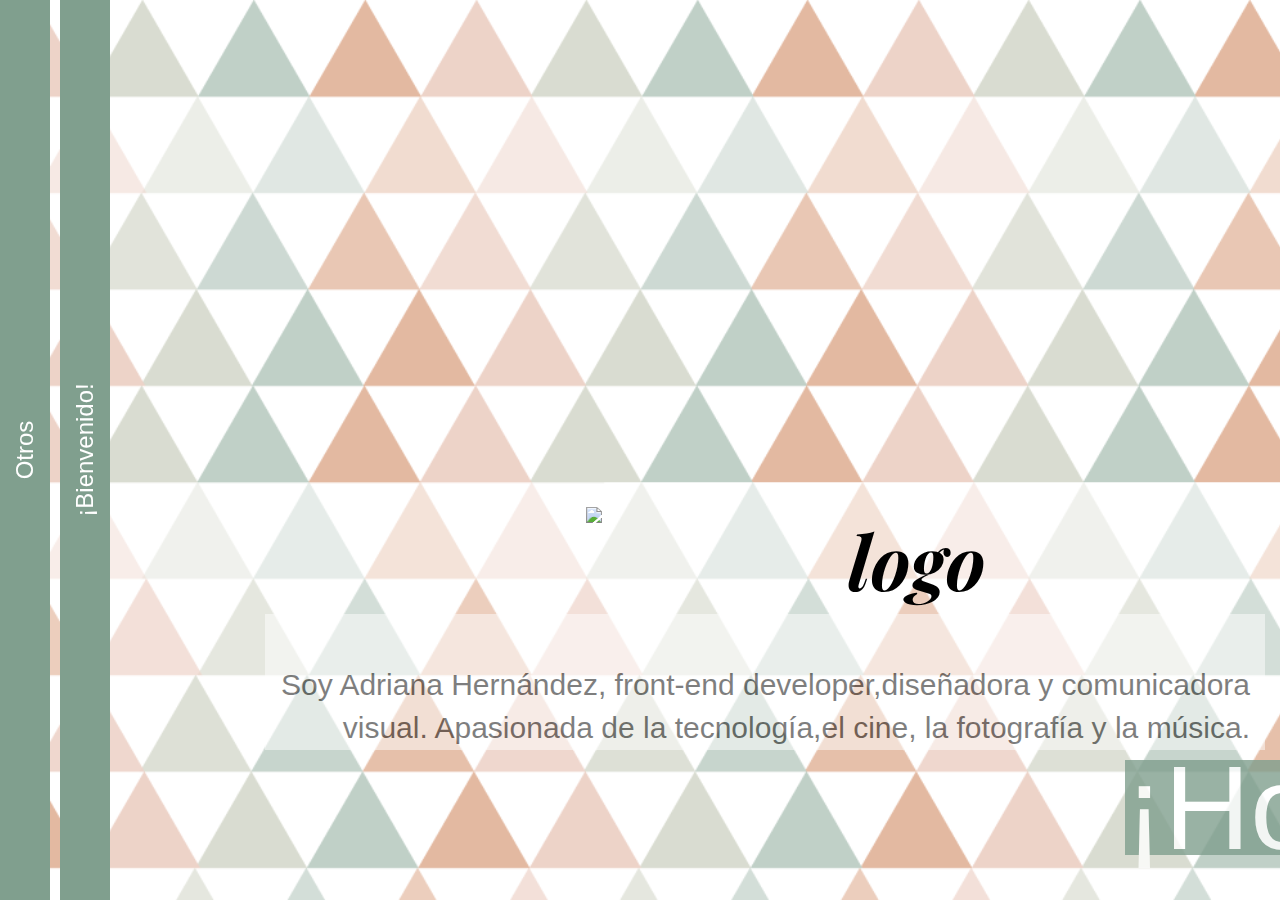
==== index.html @ fefb1ea2 "Primera parte y maquetación segunda parte" ====
<!DOCTYPE html>
<html lang="en" class="no-js">
	<head>
		<meta charset="UTF-8" />
		<meta name="viewport" content="width=device-width, initial-scale=1">
		<title>Adriana</title>
		<meta name="description" content="" />
		<meta name="keywords" content="" />
		<meta name="author" content="Codrops" />
		<link href="https://fonts.googleapis.com/css?family=Comfortaa" rel="stylesheet">
		<link rel="stylesheet" href="https://maxcdn.bootstrapcdn.com/bootstrap/3.3.7/css/bootstrap.min.css" integrity="sha384-BVYiiSIFeK1dGmJRAkycuHAHRg32OmUcww7on3RYdg4Va+PmSTsz/K68vbdEjh4u" crossorigin="anonymous">
		<link href="https://fonts.googleapis.com/css?family=Playfair+Display:700i" rel="stylesheet">
		<link rel="stylesheet" href="css/general.css">
		<link rel="stylesheet" type="text/css" href="css/normalize.css" />
		<link rel="stylesheet" type="text/css" href="css/demo.css" />
		<link rel="stylesheet" type="text/css" href="css/component.css" />
		<script>document.documentElement.className = 'js';</script>
	</head>
	<body class="demo-1">
		<svg class="hidden">
			<symbol id="icon-caret" viewBox="0 0 24 24">
				<title>caret</title>
				<polygon points="15.7,16.6 11.1,12 15.7,7.4 14.3,6 8.3,12 14.3,18"/>
			</symbol>
			<symbol id="icon-menu" viewBox="0 0 24 24">
				<title>menu</title>
				<path d="M23.8,6H0.1V3h23.7V6z M23.8,10.5H0.1v3h23.7V10.5z M14.2,18h-14v3h14V18z"/>
			</symbol>
			<symbol id="icon-cross" viewBox="0 0 24 24">
				<title>cross</title>
				<path d="M14.1,12l7.3,7.3l-2.1,2.1L12,14.1l-7.3,7.3l-2.1-2.1L9.9,12L2.6,4.7l2.1-2.1L12,9.9l7.3-7.3l2.1,2.1L14.1,12z"/>
			</symbol>
		</svg>
		<main class="view">
			<div class="content">
				<header class="codrops-header">
					<div class="presentacion">
						<img src="assets/img/logo.png" alt="logo" class="codrops-header__info imagen-logo img-responsive">
					</div>
					<div class="container ">
						<div class="row ">
							<p class="codrops-header col-xs-6 rectangulo-presentacion presentacion">
								Soy Adriana Hernández, front-end developer,diseñadora y comunicadora visual.
								Apasionada de la tecnología,el cine, la fotografía y la música.

							</p>
						</div>
					</div>

				
					<div class="rectangulo-hola">
						<h1 class="codrops-header__title fuente">¡Hola!</h1>
					</div>

					<p class="codrops-header__tagline"><a href="href=views/secciones.html#contacto">¡Contáctame!</a></p>
					<!-- <nav class="demos">
						<span class="demos__text">cors tuum magicus urn, aeternus canum fidelis, lapis et caro per sempre, nunquam intervalum</span>
						<a class="demo demo--current" href="index.html">1</a>
						<a class="demo" href="index2.html">2</a>
						<a class="demo" href="index3.html">3</a>
					</nav> -->
				</header>
			</div>
			<button class="btn btn--menu">
				<svg class="icon icon--menu"><use xlink:href="#icon-menu"></use></svg>
				<svg class="icon icon--cross"><use xlink:href="#icon-cross"></use></svg>
			</button>
			<nav class="tabsnav tabsnav--vertical tabsnav--ander">
				<div class="tabsnav__item">
					<div class="tabsnav__bar"></div>
					<h3 class="tabsnav__title">Otros</h3>
				</div>
				<div class="tabsnav__item">
					<div class="tabsnav__bar"></div>
					<h3 class="tabsnav__title">¡Bienvenido!</h3>
				</div>
			</nav>
			<div class="tabscontent">
				<div class="tabscontent__item">
					<figure class="poster">
						<img class="poster__img" src="assets/img/otros.png" alt="Poster 1"/>
						<figcaption class="poster__caption">
							<h2 class="poster__title"><a href="views/secciones.html#otros">Otros Proyectos</a></h2>
							<p class="poster__deco">Fotografía y videos</p>
							<div class="poster__box"></div>
							<span class="poster__number"></span>
						</figcaption>
					</figure>
				</div>
				<div class="tabscontent__item">
					<figure class="poster">
						<img class="poster__img" src="assets/img/portafolio.png" alt="Poster 1"/>
						<figcaption class="poster__caption">
							<h2 class="poster__title"><a href="views/secciones.html#portafolio">Portafolio</a></h2>
							<img class="poster__deco" src="assets/img/skills.png" alt="">
							<div class="poster__box"><a href="views/secciones.html#skills">Skills</a></div>
							<span class="poster__number"></span>
						</figcaption>
					</figure>
				</div>
				<button class="btn btn--back"><svg class="icon icon--caret"><use xlink:href="#icon-caret"></use></svg></button>
			</div>
		</main>


		<script src="js/anime.min.js"></script>
		<script src="js/enquire.min.js"></script>
		<script src="js/tabsnav.js"></script>
		<script src="js/demo1.js"></script>
	</body>
</html>
---- css/general.css ----
/*Para la hoja de presentación*/
body {
	font-family: 'Avenir Next', Avenir, Helvetica, Arial, sans-serif;
	color: #fff;
	background: #fff;
	background-image:url(../assets/img/fondo1.png);
	background-repeat: no-repeat;
	background-size: cover;
	background-position: top;

}
.presentacion{
  width: 100%;
  height: 100vh;
	padding-top: 5rem;
  display: flex;
  flex-direction: column;
  justify-content: center;
  align-items: center;
}
.imagen-logo{
  width: 100%;
  align-content: center;
  align-self: center;
  margin-left: 20%;
}

.rectangulo-hola {
   width: 31rem;
   height: 15rem;
   background: #809F8E;
	 opacity: .8;
}
.rectangulo-presentacion {

   width: 100rem;
   height: 50rem;
   background: #fff;
	 opacity: .5;
}
.fuente{
	font-size: 3rem;
	color:#fff;
}
.presentacion{
	color:#000;
	font-size: 3rem;
}
---- css/demo.css ----
*,
*::after,
*::before {
	-webkit-box-sizing: border-box;
	box-sizing: border-box;
}

body {
	font-family: 'Avenir Next', Avenir, Helvetica, Arial, sans-serif;
	color: #fff;
	background: #fff;
	background-image:url(../assets/img/fondo1.png);
	background-repeat: no-repeat;
	background-size: cover;
	background-position: top;

}

a {
	text-decoration: none;
	color: #000;
	outline: none;
	cursor: pointer
}

a:hover,
a:focus {
	color: #ff;
}

.hidden {
	position: absolute;
	overflow: hidden;
	width: 0;
	height: 0;
	pointer-events: none;
}

/* Icons */
.icon {
	display: block;
	width: 1.5em;
	height: 1.5em;
	margin: 0 auto;
	fill: currentColor;
}

.view {
	position: relative;
	display: flex;
	justify-content: flex-end;
	overflow: hidden;
	height: 100vh;
	margin: 0 0 0 215px;
}

.content {
	z-index: 1;
	display: flex;
	justify-content: space-between;
	width: 100%;
	height: 100%;
	padding: 25px 50px;
	background: url(../img/bg_lavender.jpg) no-repeat top left;
	background-size: auto 100%;
}

.deco__text {
	font-size: 0.8em;
	line-height: 1;
	margin: 0;
	color: #bcb8e8;
}

/* Header */
.codrops-header {
	position: relative;
	display: flex;
	flex-direction: column;
	align-items: flex-end;
	height: 100%;
	text-align: right;
}

.codrops-header__info {
	font-family: 'Playfair Display', serif;
	font-size: 2.5em;
	font-weight: 700;
	font-style: italic;
	position: relative;
	max-width: 400px;
	margin: auto 10vw 0 0;
	text-align: right;
}

.codrops-header__info::after {
	content: '01';
	font-family: 'Avenir Next', Avenir, Helvetica, Arial, sans-serif;
	font-size: 8em;
	font-weight: bold;
	font-style: normal;
	position: absolute;
	z-index: -1;
	top: 0%;
	right: 52.5%;
	letter-spacing: -0.05em;
	color: #fff;
}

.codrops-header__deco {
	font-size: 2em;
	line-height: 1;
	padding: 1em 0;
	color: #1d48f3;

	writing-mode: vertical-rl;
}

.codrops-header__title {
	font-size: 8.5em;
	line-height: 0.8;
	margin: 0 -7px 0;
	padding: 0;
}

.codrops-header__tagline {
	width: 50%;
	margin: 0 0 0 auto;
	padding: 0;
}

/* Top Navigation Style */
.codrops-links {
	position: relative;
	display: flex;
	justify-content: space-between;
	align-items: flex-start;
	white-space: nowrap;
}

.codrops-icon {
	display: block;
}

.codrops-icon:last-child {
	margin: 0 0 0 2em;
}

.btn {
	border: none;
	background: none;
}

.btn:focus {
	outline: none;
}

.btn--back {
	font-size: 1.5em;
	position: absolute;
	z-index: 1002;
	top: 1em;
	right: 1em;
	opacity: 0;
	color: #1d48f3;
}

.btn--menu {
	font-size: 0.85em;
	position: absolute;
	z-index: 1000;
	top: 0;
	left: 0;
	display: none;
	margin: 10px 0 0 6px;
}

.btn--menu-active .icon--menu,
.icon--cross {
	display: none;
}

.btn--menu-active .icon--cross {
	display: block;
}

/* Demo links */
.demos {
	display: flex;
	align-items: center;
	margin: 2em 0 0 auto;
}

.demos__text {
	font-size: 0.8em;
	display: block;
	margin: 0 2em 0 0;
	color: #bcb8e8;
}

.demo {
	position: relative;
	display: block;
	margin: 0 0 0 1.5em;
}

.demo:hover,
.demo:focus {
	outline: none;
}

.demo--current {
	pointer-events: none;
	color: #fff;
}

.demo--current::before {
	content: '';
	position: absolute;
	z-index: -1;
	top: 50%;
	left: 50%;
	width: 32px;
	height: 32px;
	margin: -17px 0 0 -16px;
	border-radius: 50%;
	background: #1d48f3;
}
/* Content */
.tabscontent {
	pointer-events: none;
}

.tabscontent__item {
	position: fixed;
	z-index: 1001;
	top: 0;
	left: 0;
	display: flex;
	justify-content: center;
	align-items: center;
	overflow: hidden;
	width: 100%;
	height: 100vh;
	opacity: 0;
}

.tabscontent__item--current,
.tabscontent__item--current ~ .btn--back {
	pointer-events: auto;
}

.poster {
	position: relative;
}


.column {
	width: 30vw;
}

.column__title {
	color: #ff764b;
}

.column__text {
	font-size: 2em;
	font-weight: normal;
	margin: 0;
	color: #fff4d7;
}

.z-index {
	z-index: 1000;
	color: white;
}

/* Individual demos */
.
@media screen and (max-width: 80em) {
	.view {
		overflow: auto;
		height: auto;
		min-height: calc(100vh - 69px);
		margin: 0;
	}

	.content {
		flex-direction: column;
		padding: 10px;
	}

	.codrops-links {
		margin: 0 0 1em;
	}
	.codrops-icon {
		font-size: 1em;
	}
	.codrops-header__deco {
		font-size: 1.25em;
	}
	.codrops-header__title {
		font-size: 5.5em;
		margin: 0 -4px;
	}
	.codrops-header__tagline {
		width: auto;
	}
	.demos {
		align-items: flex-start;
		margin-top: 1em;
	}
	.codrops-header__info::after {
		font-size: 7em;
	}

	.btn--back {
		top: 0;
		right: 0;
	}
	.btn--menu {
		display: block;
	}
---- css/component.css ----
.tabsnav {
	position: fixed;
	top: 0;
	right: 0;
	width: 100%;
	z-index: 1000;
}

.tabsnav--hidden {
	pointer-events: none;
	visibility: hidden;
}

.tabsnav__item {
	height: 50px;
	position: relative;
	cursor: pointer;
}

.tabsnav__bar {
	background: currentColor;
	width: 100%;
	height: 100%;
	position: absolute;
	pointer-events: none;
}

.tabsnav__title {
	position: relative;
	cursor: pointer;
	margin: 0;
	height: 100%;
	font-weight: normal;
	line-height: 1;
	display: flex;
	flex-direction: column;
	justify-content: center;
	align-items: center;
	pointer-events: none;
}

/* Vertical Menu */
.tabsnav--vertical {
	display: flex;
	width: auto;
	height: 100%;
}

.tabsnav--vertical .tabsnav__item {
	flex: none;
	width: 50px;
	height: 100%;
}

.tabsnav--vertical .tabsnav__title {
	transform: rotate(-90deg);
}

/* Menu styles */

.tabsnav--ander {
	left: 0;
}

.tabsnav--ander .tabsnav__bar {
	background: #809F8E;
}

.tabsnav--ander .tabsnav__item:not(:last-child) {
	margin: 0 10px 0 0;
}

.tabsnav--ibai .tabsnav__item:not(:last-child) {
	margin: 0 0 10px 0;
}

@media screen and (max-width: 40em) {
	/* don't show a background if on mobile */
	.tabsnav {
		background: none;
	}
}
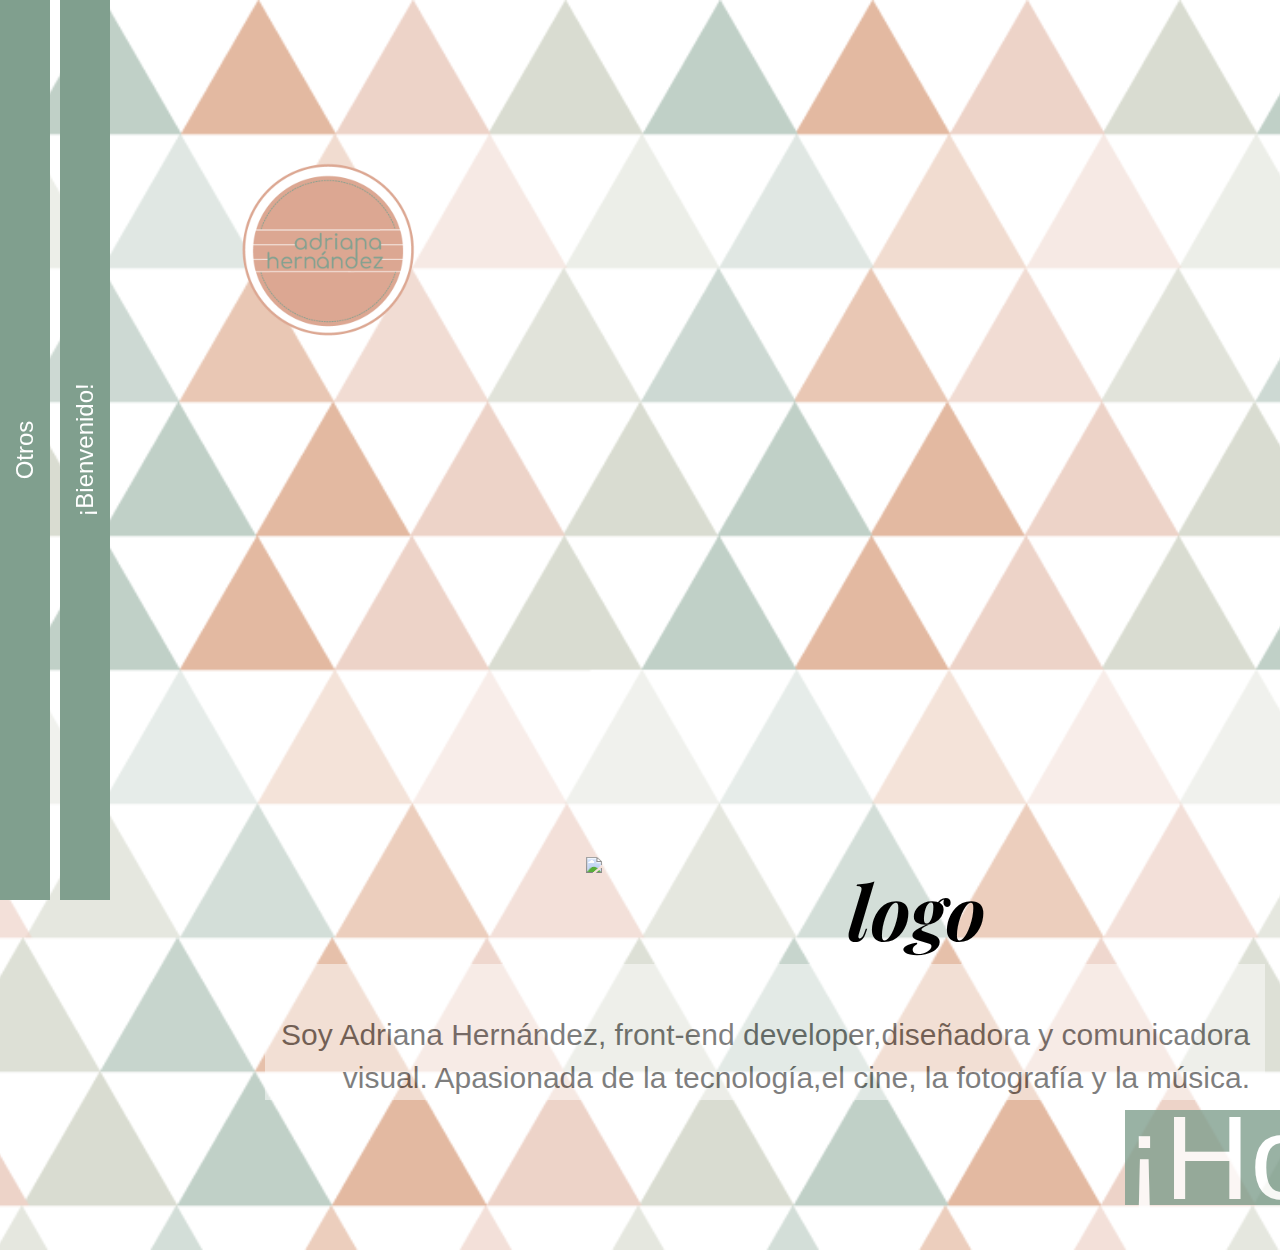
==== commit 5208bf40: "Estilos completos" ====
--- a/index.html
+++ b/index.html
@@ -17,6 +17,13 @@
 		<script>document.documentElement.className = 'js';</script>
 	</head>
 	<body class="demo-1">
+		<section class="container-fluid">
+			<div class="row">
+				<div class="col-xs-8 col-xs-offset-2">
+					<img id="logo-inicio"src="assets/img/LOGO.png" alt="">
+				</div>
+			</div>
+		</section>
 		<svg class="hidden">
 			<symbol id="icon-caret" viewBox="0 0 24 24">
 				<title>caret</title>
@@ -42,12 +49,11 @@
 							<p class="codrops-header col-xs-6 rectangulo-presentacion presentacion">
 								Soy Adriana Hernández, front-end developer,diseñadora y comunicadora visual.
 								Apasionada de la tecnología,el cine, la fotografía y la música.
-
 							</p>
 						</div>
 					</div>
 
-				
+
 					<div class="rectangulo-hola">
 						<h1 class="codrops-header__title fuente">¡Hola!</h1>
 					</div>
--- a/css/general.css
+++ b/css/general.css
@@ -17,6 +17,11 @@
   flex-direction: column;
   justify-content: center;
   align-items: center;
+}
+#logo-inicio{
+	width:20rem;
+	margin-top:15rem;
+	margin-right: 8rem;
 }
 .imagen-logo{
   width: 100%;
@@ -46,3 +51,23 @@
 	color:#000;
 	font-size: 3rem;
 }
+@media (max-width:767px){
+	/*.tabsnav__item {
+	    visibility: visible;
+	}*/
+	.codrops-header{
+		display:none;
+	}
+	.codrops-header p{
+		display:none;
+	}
+	.codrops-header img{
+		display:none;
+	}
+	.codrops-header h1{
+		display:none;
+	}
+	.rectangulo-hola{
+		display:none;
+	}
+}
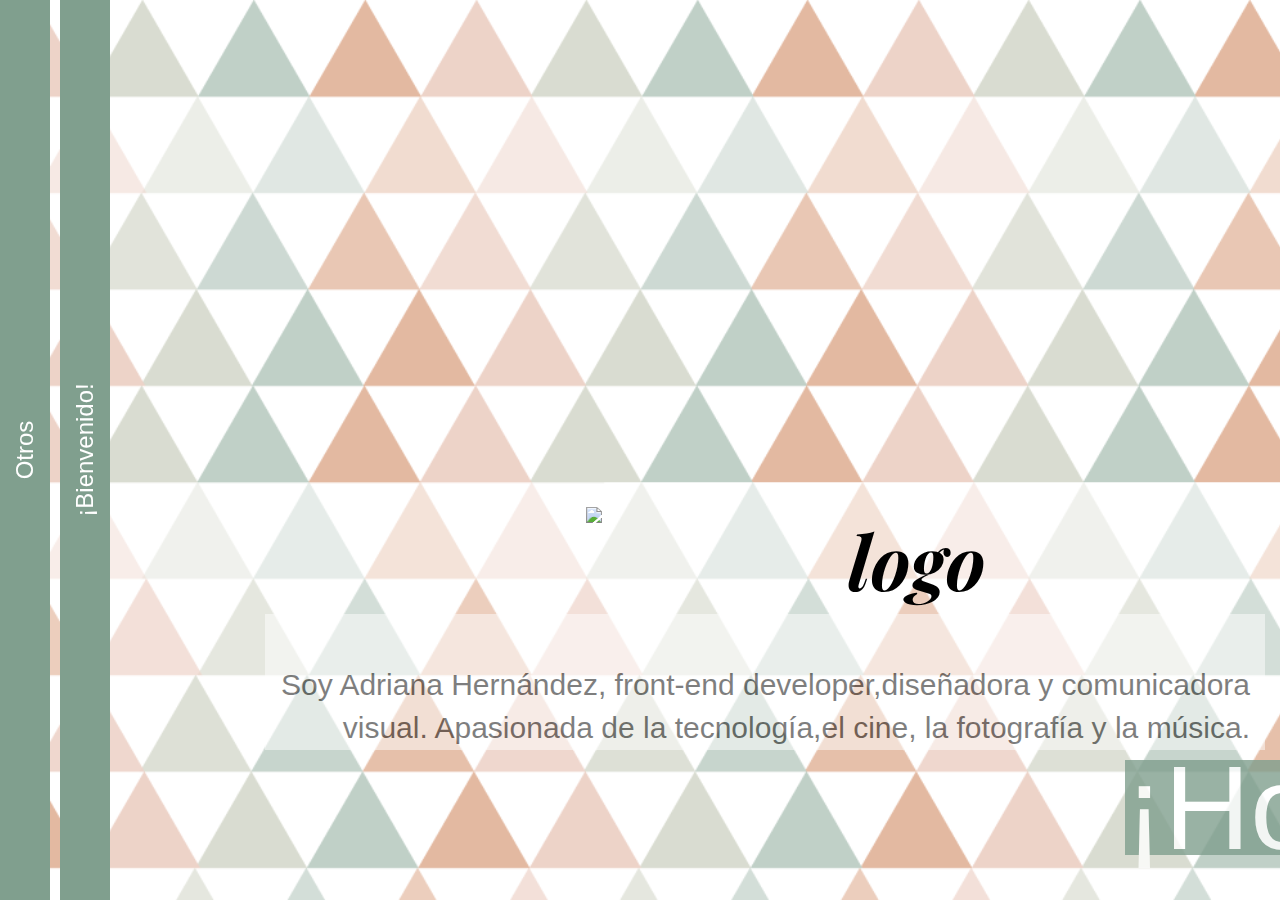
==== commit fd2b5828: "última funcionalidad" ====
--- a/index.html
+++ b/index.html
@@ -17,13 +17,19 @@
 		<script>document.documentElement.className = 'js';</script>
 	</head>
 	<body class="demo-1">
-		<section class="container-fluid">
+		<section id="bienvenida-logo" class="container-fluid">
 			<div class="row">
 				<div class="col-xs-8 col-xs-offset-2">
 					<img id="logo-inicio"src="assets/img/LOGO.png" alt="">
 				</div>
 			</div>
+			<div class="row">
+				<div class="col-xs-8 col-xs-offset-2">
+					<a id="bienvenido" href="views/secciones.html#about-me">¡Bienvenido!</a>
+				</div>
+			</div>
 		</section>
+
 		<svg class="hidden">
 			<symbol id="icon-caret" viewBox="0 0 24 24">
 				<title>caret</title>
--- a/css/general.css
+++ b/css/general.css
@@ -18,10 +18,22 @@
   justify-content: center;
   align-items: center;
 }
+#bienvenida-logo{
+	display: none;
+}
 #logo-inicio{
 	width:20rem;
 	margin-top:15rem;
 	margin-right: 8rem;
+}
+#bienvenido{
+	font-family: 'Comfortaa', cursive;
+	color:#809F8E;
+	font-size: 3.5rem;
+}
+#bienvenido:hover{
+	color:#fff;
+	cursor: pointer;
 }
 .imagen-logo{
   width: 100%;
@@ -52,9 +64,9 @@
 	font-size: 3rem;
 }
 @media (max-width:767px){
-	/*.tabsnav__item {
-	    visibility: visible;
-	}*/
+	.tabsnav__item {
+	    visibility: hidden;
+	}
 	.codrops-header{
 		display:none;
 	}
@@ -70,4 +82,8 @@
 	.rectangulo-hola{
 		display:none;
 	}
+	#bienvenida-logo{
+		display:block;
+	}
+	
 }
